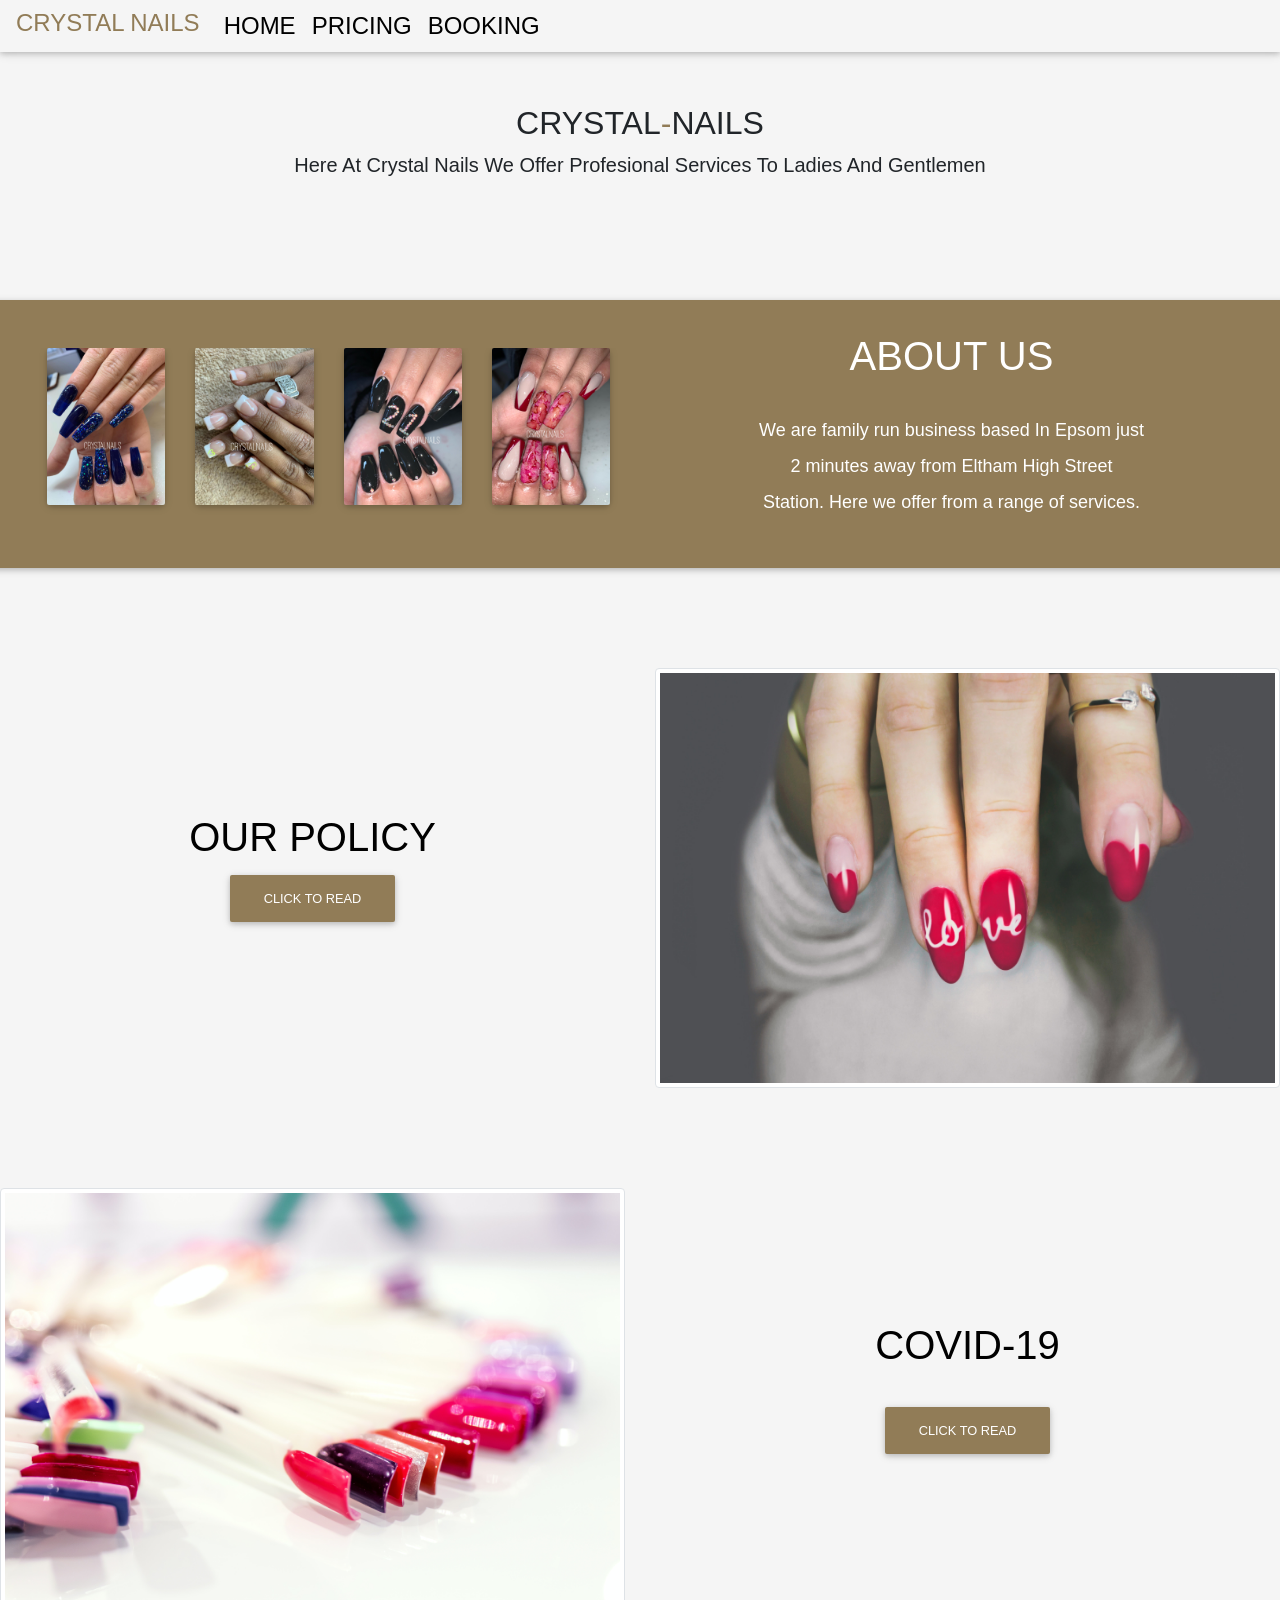
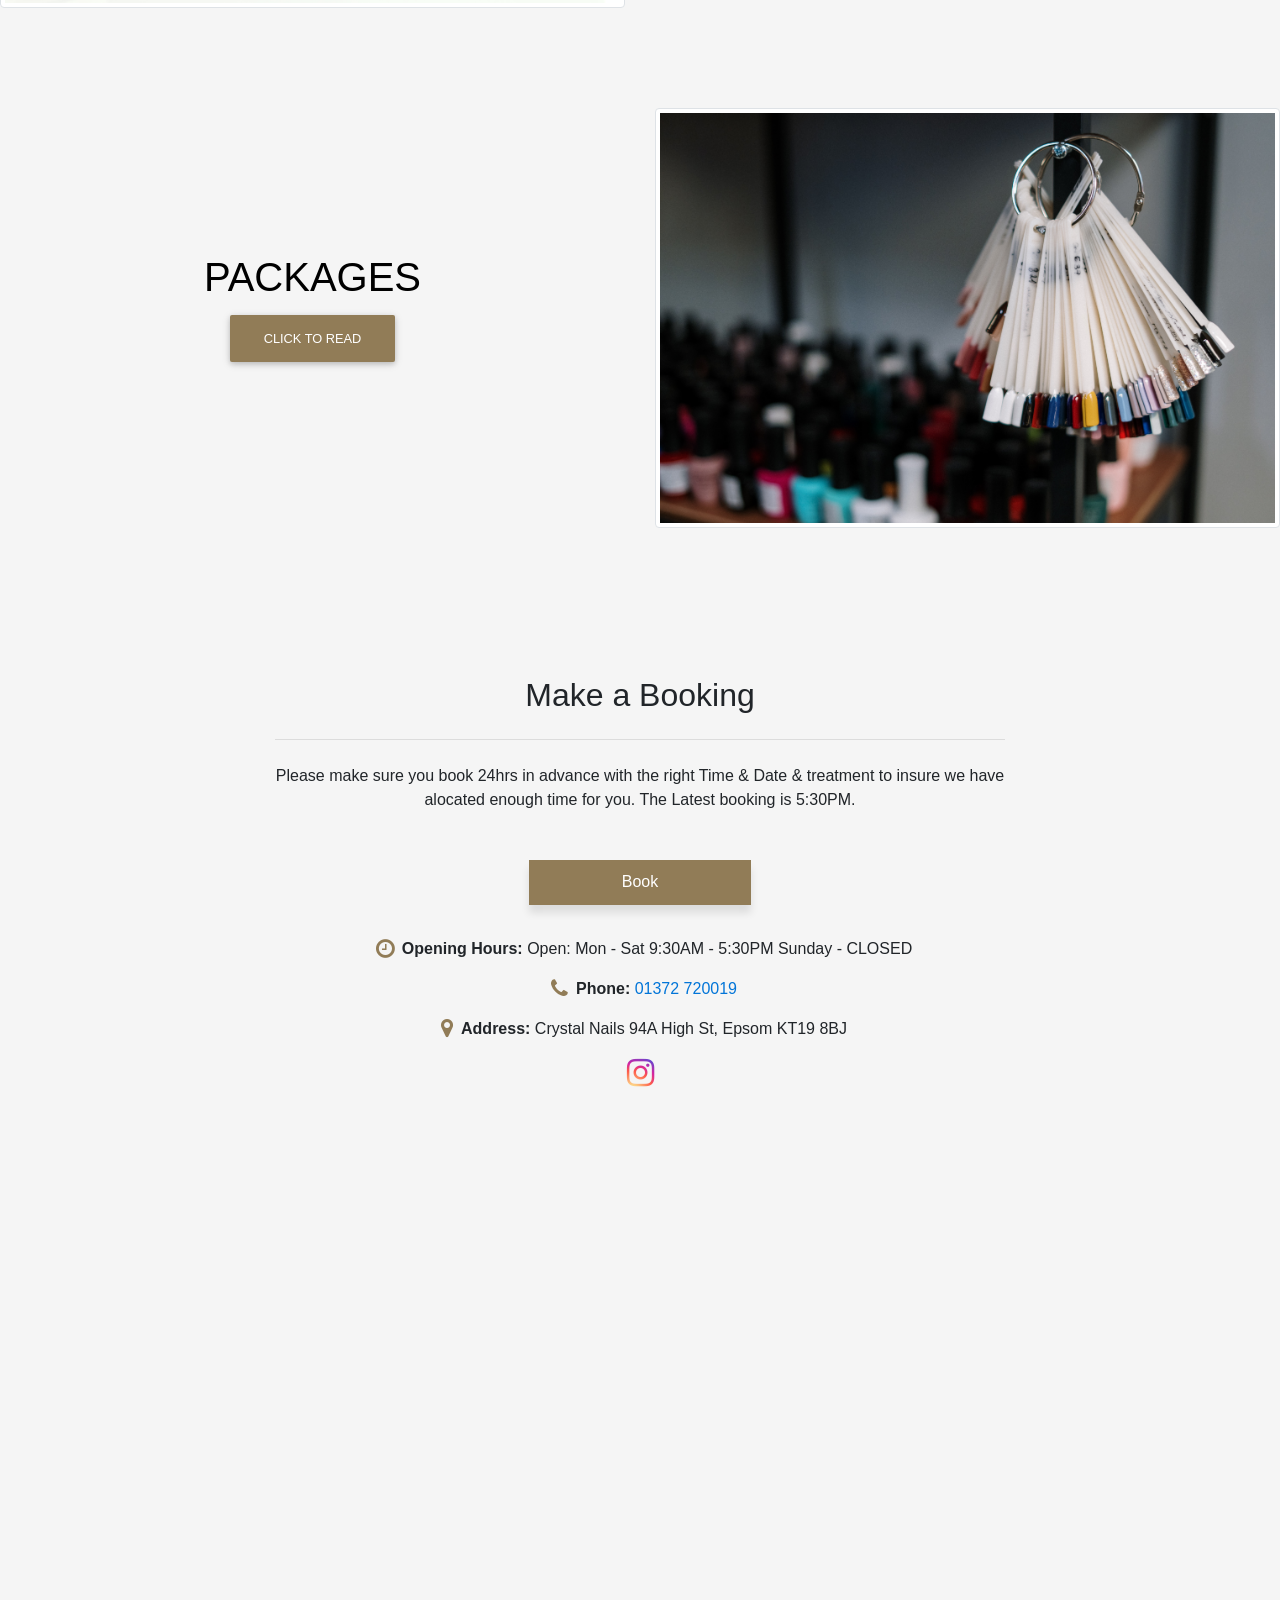
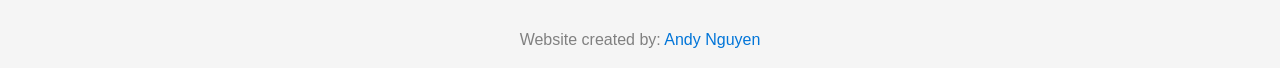
==== index.html @ 05b7e0ef "initial commit" ====
<!DOCTYPE html>
<html lang="en">
<head>
    <meta charset="UTF-8">
    <meta name="viewport" content="width=device-width, initial-scale=1.0">

    

    <title>Crystal-Nails</title>


    <link rel="icon" type="image/x-icon" href="images/cnfavicon.ico">
    <link href="/vendor/font-awesome/css/font-awesome.min.css" rel="stylesheet" type="text/css">
    <link rel="stylesheet" href="https://stackpath.bootstrapcdn.com/bootstrap/4.5.2/css/bootstrap.min.css">
    <link href="/vendor/md/mdb.css" rel="stylesheet">
    <link rel="stylesheet" href="/styles/main.css" >






    
</head>
<body>
    <!-- NAVBAR -->
    <nav id="mainNavbar" class="navbar navbar-light navbar-expand-md py-0 ">
        <a href="/index.html" class="navbar-brand">CRYSTAL NAILS</a>
        <button class="navbar-toggler" data-toggle="collapse" data-target="#navLinks" aria-label="Toggle navigation">
            <span class="navbar-toggler-icon"></span>
        </button>
        <div class="collapse navbar-collapse" id="navLinks">
            <ul class="navbar-nav">
                <li class="nav-item">
                    <a href="/index.html" class="nav-link">HOME</a>
                </li>
                <li class="nav-item">
                    <a href="/pricing.html" class="nav-link">PRICING</a>
                </li>
                <li class="nav-item">
                <a href="#booking" class="nav-link">BOOKING</a>
            </li>
            </ul>
        </div>
  </nav>

  <!-- WELCOME -->
<section class="container-fluid text-center px-0 py-1 mt-5">


    <div class=" ">
      <div id="headingGroup" class="container">
        <h2 class="display-6 text-black" >CRYSTAL<span>-</span>NAILS</h2>
        <p class="lead text-black ">Here At Crystal Nails We Offer Profesional Services To Ladies And Gentlemen</p>
      </div>
    </div>
  </section>


  <!-- ABOUT US -->
<section id="about" class="container-fluid px-0 ">
    <div id="jumbo-color" class="row align-items-center content jumbotron jumbotron-fluid ">
        <div class="col-md-6 order-2 order-md-1">
          <!--Carousel Wrapper-->
       <div id="multi-item-example" class="carousel slide carousel-multi-item carousel-multi-item-2" data-ride="carousel">
 
          <!--Slides-->
          <div class="carousel-inner" role="listbox">
 
          <!--First slide-->
          <div class="carousel-item active">
 
             <div class="col-md-3 mb-3">
             <div class="card">
                <img class="img-fluid" src="images/example-1.jpeg"
                   alt="Card image cap">
             </div>
             </div>
 
             <div class="col-md-3 mb-3">
             <div class="card">
                <img class="img-fluid" src="images/example-2.jpeg"
                   alt="Card image cap">
             </div>
             </div>
 
             <div class="col-md-3 mb-3">
             <div class="card">
                <img class="img-fluid" src="images/example-3.jpeg"
                   alt="Card image cap">
             </div>
             </div>
 
             <div class="col-md-3 mb-3">
             <div class="card">
                <img class="img-fluid" src="images/example-4.jpeg"
                   alt="Card image cap">
             </div>
             </div>
 
          </div>
          <!--/.First slide-->
 
          <!--Second slide-->
          <div class="carousel-item">
 
             <div class="col-md-3 mb-3">
             <div class="card">
                <img class="img-fluid" src="images/example-5.jpeg"
                   alt="Card image cap">
             </div>
             </div>
 
             <div class="col-md-3 mb-3">
             <div class="card">
                <img class="img-fluid" src="images/example-6.jpeg"
                   alt="Card image cap">
             </div>
             </div>
 
             <div class="col-md-3 mb-3">
             <div class="card">
                <img class="img-fluid" src="images/example-7.jpeg"
                   alt="Card image cap">
             </div>
             </div>
 
             <div class="col-md-3 mb-3">
             <div class="card">
                <img class="img-fluid" src="images/example-8.jpeg"
                   alt="Card image cap">
             </div>
             </div>
 
          </div>
          <!--/.Second slide-->
          </div>
          <!--/.Slides-->
 
          </div>
          <!--/.Carousel Wrapper-->
 
       </div>
        <div class="col-md-6 text-center order-1 order-md-2">
            <div class="row justify-content-center">
                <div class="col-10 col-lg-8 blurb mb-5 mb-md-0">
                    <h2 class="text-white">ABOUT US</h2>
                    <img src="" alt="" class="d-none d-lg-inline">
                    <p class="lead text-white"> We are family run business based In Epsom just 2 minutes away from Eltham High Street Station. Here we 
                      offer from a range of services.
                      </p>
                </div>
            </div>
        </div>
    </div>

    <!-- POLICY -->

 <div class="row align-items-center content ">
      
      
    <div class="col-md-6 text-center">
      
            <div class="row justify-content-center">
            
                <div class="col-10 col-lg-8 blurb mb-5 mb-md-0">
                        <h2>OUR POLICY</h2>
                        
                        <p>
                        <a id="btn" class="btn " data-toggle="collapse" href="#policy" role="button" aria-expanded="false" aria-controls="collapseExample">
                            Click To Read
                        </a>
                        </p>
                        <div class="collapse" id="policy">
                            <div class="card card-body">
                                <p> <u> <strong>REFUNDS</strong></u> </p>
                                <p class="">All purchases and services are final you will <strong>NOT</strong> be refunded, if you are not content, speak with your technician and we will try our best to solve the issue.</p>
                            
                                <p> <u><strong>ISSUE</strong></u> </p>
                                <p>If you are unsatisfied with your nails we will correct it for you, provided that you inform us immediately.</p>
                            
                            
                                <p><u><strong>RIGHTS</strong></u></p>
                                <P>We have the right to refuse serivce, and will not tolerate any disrespect towards any member of staff. If you have any sort of nail condition we have the rights to refuse treatment.</P>
                            
                                <p><u><strong>PRICING</strong></u></p>
                                <p> We reserve the right to alter prices without prior notice.</p>
                                
                                <p><u><strong>Health Conditions</strong></u></p>
                                <p> If you have any issues which could affect your treatment please let us know upon arrival.
                                </p>                      
                            </div>
                        
                        </div>               
                    </div>
                </div>
            </div>
        <div class="col-md-6">
            <img id="pink-nails" src="images/nail-2.jpg" alt="" class="img-fluid img-thumbnail">
            
        </div>
    </div>


 <!-- COVID-19 -->
 <div class="row align-items-center content ">
    <div class="col-md-6 order-2 order-md-1">
      
 
        <img id="pink-nails" src="images/nail-3.jpg" alt="" class="img-fluid img-thumbnail float-left">
    </div>
    <div class="col-md-6 text-center order-1 order-md-2">
        <div class="row justify-content-center">
            <div class="col-10 col-lg-8 blurb mb-5 mb-md-0">
                <h2>COVID-19</h2>
                <img src="" alt="" class="d-none d-lg-inline">
                <p>
                  <a id="btn" class="btn btn-primary" data-toggle="collapse" href="#covid" role="button" aria-expanded="false" aria-controls="collapseExample">
                    Click To Read
                  </a>
                </p>
                <div class="collapse" id="covid">
                  <div class="card card-body">
                    
                    <p> Please arrive 10-15 minutes prior to your time slot and wait outside until called in and if you 
                      need to cancel your appointment please inform us at least 24 hours before If you are running late you must contact us asap. 
                      
                      <br> </br>
                      If not your appointment will be automatically cancelled. All clients will be required to wash their 
                      hands prior and after the service as well as wear a face mask throughout. 
                    Strictly no extra guests as their will be waiting area (Customer use only).
 
                    <p><strong>Discount for student 16 & Under.</strong></p>
                    </p>
                  </div>
                </div>
            </div>
        </div>
    </div>
 </div>
 
 
 


        <!-- PACKAGES -->
<div class="row align-items-center content ">
    <div class="col-md-6 text-center">
        <div class="row justify-content-center">
            <div class="col-10 col-lg-8 blurb mb-5 mb-md-0">
                <h2>PACKAGES</h2>
                <!-- <img src="images/pink-nails.jpg" alt="" class="d-none d-lg-inline img-thumbnail d-flex justify-content-end"> -->
                <p>
                  <a id="btn" class="btn btn-primary" data-toggle="collapse" href="#package" role="button" aria-expanded="false" aria-controls="collapseExample">
                    Click To Read
                  </a>
                </p>
                <div class="collapse" id="package">
                  <div class="card card-body">
                    <p> These packs, depending on type of treatment you're receiving, must be purchased before any treatment from <strong> our salon only.</strong>  <br> </br>
                      They are reusable and should be brought along everytime you have an appointment. In the instance that you do not have one, a new pack must be purchased. </p>
                      <br> </br>
                    <p><strong>Fullset :</strong> £3 - include Mask, nail file, Buffer, Sand drill. </p>
                    <p><strong> Hand Service:</strong> £2 includes Mask, Nail File & Buffer.</p>
                    <p><strong>Pedicure :</strong> £5 Includes Mask, Nail File, Buffer, Foot scrub & toe separators.</p>
                    <p><strong>Other Feet Service :</strong> £3 Includes Mask, Nail File, Buffer & toe separators.</p>
                        
                  </div>
                </div>
            </div>
        </div>
    </div>
    <div class="col-md-6">
        <img id="pink-nails" src="images/white-and-red-plastic-clothes-hanger-3997356.jpg" alt="" class="img-fluid img-thumbnail">
    </div>
  </div>
 

  
<section id="booking">
    <div class="container">
       <div class="row">
          <div class="col-lg-8 mx-auto text-center mt-5">
          <h2 class="section-heading">Make a Booking</h2>
          <hr class="my-4"> 
          <p class="mb-5">Please make sure you book 24hrs in advance with the right Time & Date & treatment to insure we have alocated enough time for you. The Latest booking is 5:30PM.
          </p>
          </div>
       </div>
    

       <div class="text-center">
        <script id="setmore_script" type="text/javascript" src="https://my.setmore.com/webapp/js/src/others/setmore_iframe.js"></script>
        <a id="Setmore_button_iframe" style="float:none" href="https://my.setmore.com/bookingpage/99a70292-6c2d-420d-bc4f-b94d7f365838"><input id="btn-sub" type="submit" value="Book" />
        </a>

        </div>
    </div>
</section>



<footer id="footer">
	<div class="container">
		<div class="row">

			<div class="col-12 text-center contactList">

				<p class="footerClock"><span><i class="fa fa-clock-o fa-lg sr-contact" aria-hidden="true"></i></span><strong>Opening Hours:</strong> Open: Mon - Sat 9:30AM - 5:30PM
					Sunday - CLOSED</p>

				<p class="footerPhone"><span><i class="fa fa-phone fa-lg sr-contact" aria-hidden="true"></i></span><strong>Phone:</strong> <a href="tel:01372 720019">01372 720019</a></p>

				<p class="footerAddress"><i class="fa fa-map-marker fa-lg sr-contact" aria-hidden="true"></i><strong>Address:</strong> Crystal Nails 94A High St, Epsom KT19 8BJ</p>

				<a href="https://www.instagram.com/Ccrystalnails/" target="_blank"><i class="fa fa-instagram fa-2x" aria-hidden="true"></i></a>
			</div>
		</div>
	</div>
</footer>


<div><p><iframe src="https://www.google.com/maps/embed?pb=!1m18!1m12!1m3!1d2492.7958098583717!2d-0.27111728402996843!3d51.33327543124007!2m3!1f0!2f0!3f0!3m2!1i1024!2i768!4f13.1!3m3!1m2!1s0x4875e2108c770b05%3A0x429892e690870472!2sCrystal%20Nails!5e0!3m2!1sen!2suk!4v1592830852246!5m2!1sen!2suk" width="100%" height="450" frameborder="0" style="border:0;" allowfullscreen="" aria-hidden="false" tabindex="0"></iframe></p> </div> 



<div class="container copyright">
    <div class="row">
       <div class="col-12">
          <p class="text-center"><span class="copyright__span">Website created by:</span> <a href="mailto:andyyn8@gmail.com">Andy Nguyen</a></p>
       </div>
    </div>
 </div>

    






    <script src="/vendor/jquery/jquery.min.js"></script>
    <!-- <script src="/vendor/bootstrap/js/bootstrap.bundle.min.js"></script> -->
    <script src="https://stackpath.bootstrapcdn.com/bootstrap/4.5.2/js/bootstrap.bundle.min.js"></script>
    <script src="/vendor/jquery-easing/jquery.easing.min.js"></script>
    <script src="/vendor/scrollreveal/scrollreveal.min.js"></script>
</body>
</html>
---- styles/main.css ----
body {
    background: whitesmoke;
    font-family: "Nunito", sans-serif; }
  
  .blurb h2 {
    color: Black;
    font-weight: 100;
    font-size: 2.5rem; }
  
  .blurb p {
    color: whitesmoke;
    font-weight: 100;
    font-size: 1.125rem;
    line-height: 2; }
  
  .content {
    margin-top: 100px;
    margin-bottom: 100px; }
  
  html {
    scroll-behavior: smooth; }
  
  #btn {
    background-color: #917C57; }
  
  .card {
    text-align: justify;
    text-justify: auto;
    background-color: #917C57; }
  
  #mainNavbar {
    font-size: 1.5rem;
    font-weight: 100; }
  
  #mainNavbar .nav-link {
    color: black; }
  
  #mainNavbar .nav-link:hover {
    color: #917C57; }
  
  #mainNavbar .navbar-brand {
    color: #917C57;
    font-size: 1.5rem; }
  
  .navbar.scrolled {
    background: #dec0de;
    transition: background 500ms; }
  
  #jumbo-color {
    background-color: #917C57; }
  
  @media only screen and (max-width: 768px) {
    img#pink-nails {
      display: none; } }
  
  @media (min-width: 768px) {
    .carousel-multi-item-2 .col-md-3 {
      float: left;
      width: 25%;
      max-width: 100%; } }
  
  .carousel-multi-item-2 .card img {
    border-radius: 2px; }
  
  .jumbotron {
    background: none; }
  
  #headingGroup span {
    color: #917C57; }
  
  #headingGroup h1 {
    font-weight: 100;
    font-size: 2rem; }
  
  @media (max-width: 1200px) {
    #headingGroup h1 {
      font-weight: 100;
      font-size: 3rem; }
    .blurb h2 {
      font-size: 2rem; } }
  
  .btn-unique {
    background-color: #917C57 !important; }
  
  .btn-unique:hover {
    background-color: #FFB730 !important; }
  
  .btn-unique:active, .btn-unique:focus {
    background-color: #00E676 !important; }
  
  input:focus, textarea:focus {
    border-bottom: 1px solid #FFB730 !important;
    box-shadow: 0 1px 0 0 #FFB730 !important; }
  
  input:active, textarea:active {
    color: #917C57 !important; }
  
  input:focus:invalid, textarea:focus:invalid {
    border-bottom: 2px solid var(--danger) !important; }
  
  input[type=text] {
    color: inherit !important; }
  
  label.active {
    color: #917C57 !important; }
  
  section#contact {
    padding-bottom: 3rem; }
  
  footer {
    padding-bottom: 4rem;
    padding-top: 2rem;
    color: inherit; }
  
  i {
    padding: 0 .5rem;
    color: #917C57; }
  
  .fa-facebook-official {
    margin-top: 10px; }
  
  a .fa-facebook-official {
    color: #3B5998; }
  
  a .fa-instagram {
    background-image: radial-gradient(circle at 30% 107%, #fdf497 0%, #fdf497 5%, #fd5949 45%, #d6249f 60%, #285AEB 90%);
    background-clip: text;
    -webkit-background-clip: text;
    color: transparent; }
  
  #form-message {
    color: inherit;
    font-size: inherit; }
  
  #message-field {
    margin-top: 1rem;
    color: inherit;
    font-size: inherit;
    width: 100%;
    border: transparent;
    border-bottom: 2px solid #917C57;
    -webkit-box-shadow: none;
    -moz-box-shadow: none;
    box-shadow: none;
    outline: none; }
  
  #email-field {
    margin-top: 1rem;
    border: transparent;
    border-bottom: 2px solid #917C57; }
  
  #phone-field {
    margin-top: 1rem;
    border: transparent;
    border-bottom: 2px solid #917C57; }
  
  #name-field {
    margin-top: 1rem;
    border: transparent;
    border-bottom: 2px solid #917C57; }
  
  #btn-sub {
    color: white;
    width: 20%;
    height: 5vh;
    font-weight: 300;
    border: none;
    box-shadow: 0 0.5rem 0.5rem rgba(0, 0, 0, 0.1);
    font-family: 'Open Sans', 'Helvetica Neue', Arial, sans-serif;
    background-color: #917C57 !important; }
  
  #btn-sub:hover {
    background-color: #FFB730 !important; }
  
  #btn-sub:active, #btn-sub:focus {
    background-color: #00E676 !important; }
  
  #insta {
    position: absolute;
    right: 50%; }
  
  .copyright__span {
    color: grey; }
  
  /*# sourceMappingURL=style.css.map */
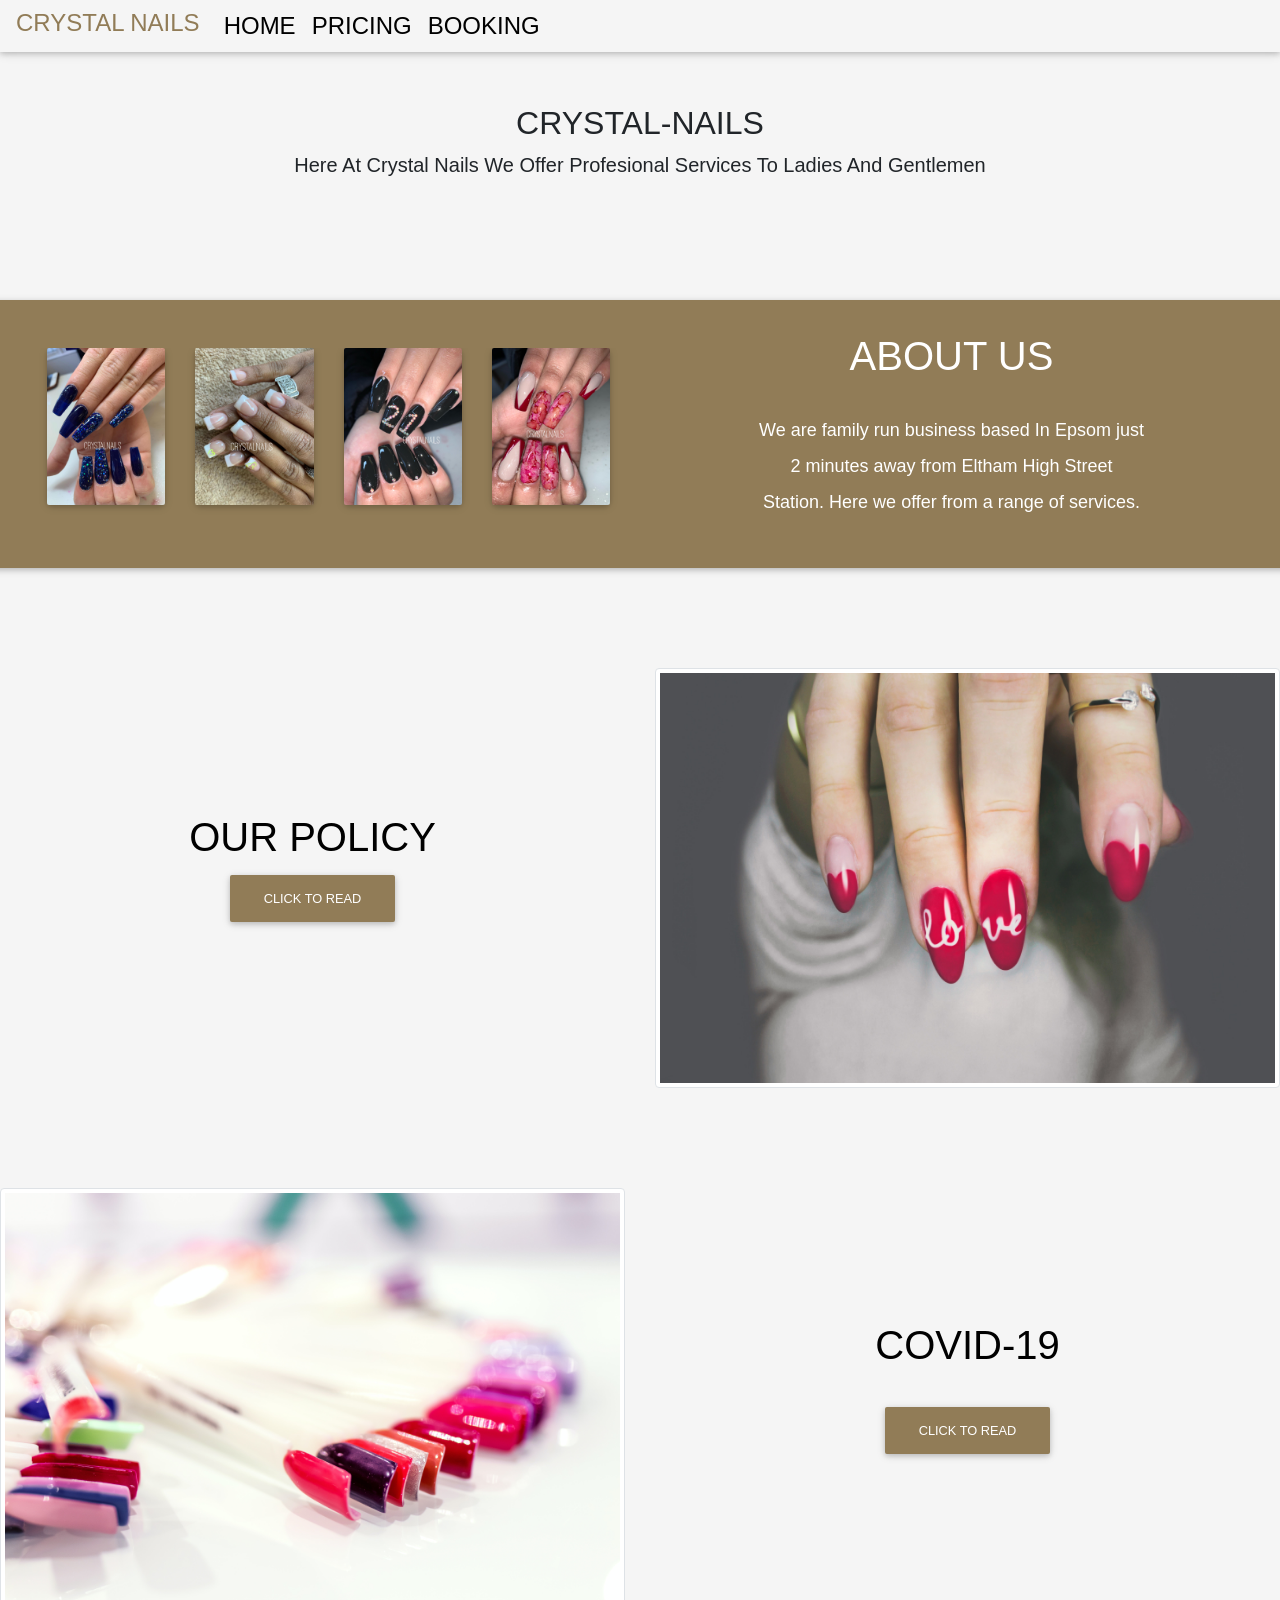
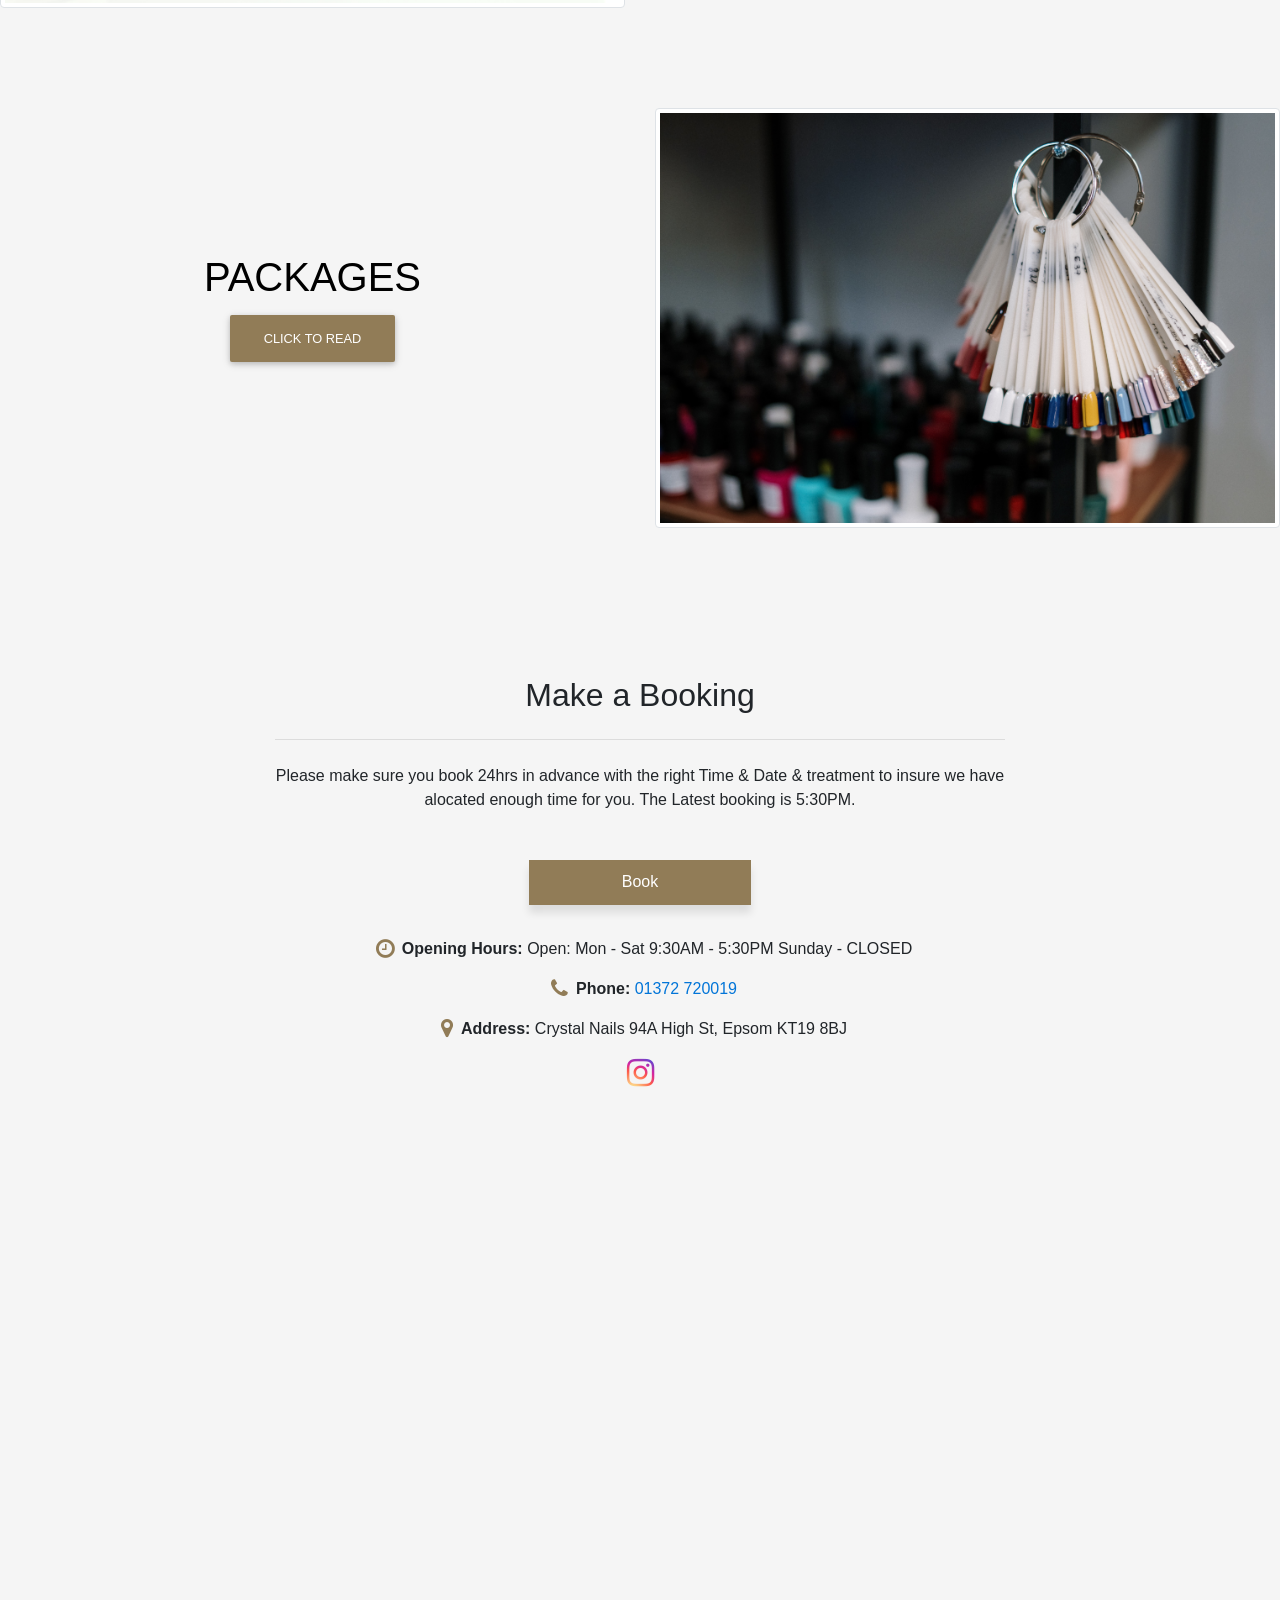
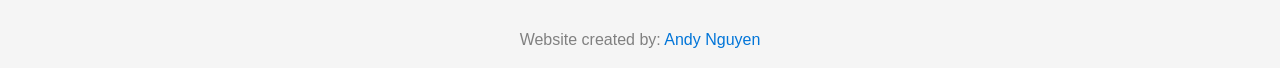
==== commit 2aae4725: "dev update" ====
--- a/index.html
+++ b/index.html
@@ -6,7 +6,7 @@
 
     
 
-    <title>Crystal-Nails</title>
+    <title>Crystal Nails</title>
 
 
     <link rel="icon" type="image/x-icon" href="images/cnfavicon.ico">
@@ -50,7 +50,7 @@
 
     <div class=" ">
       <div id="headingGroup" class="container">
-        <h2 class="display-6 text-black" >CRYSTAL<span>-</span>NAILS</h2>
+        <h2 class="display-6 text-black" >CRYSTAL-NAILS</h2>
         <p class="lead text-black ">Here At Crystal Nails We Offer Profesional Services To Ladies And Gentlemen</p>
       </div>
     </div>
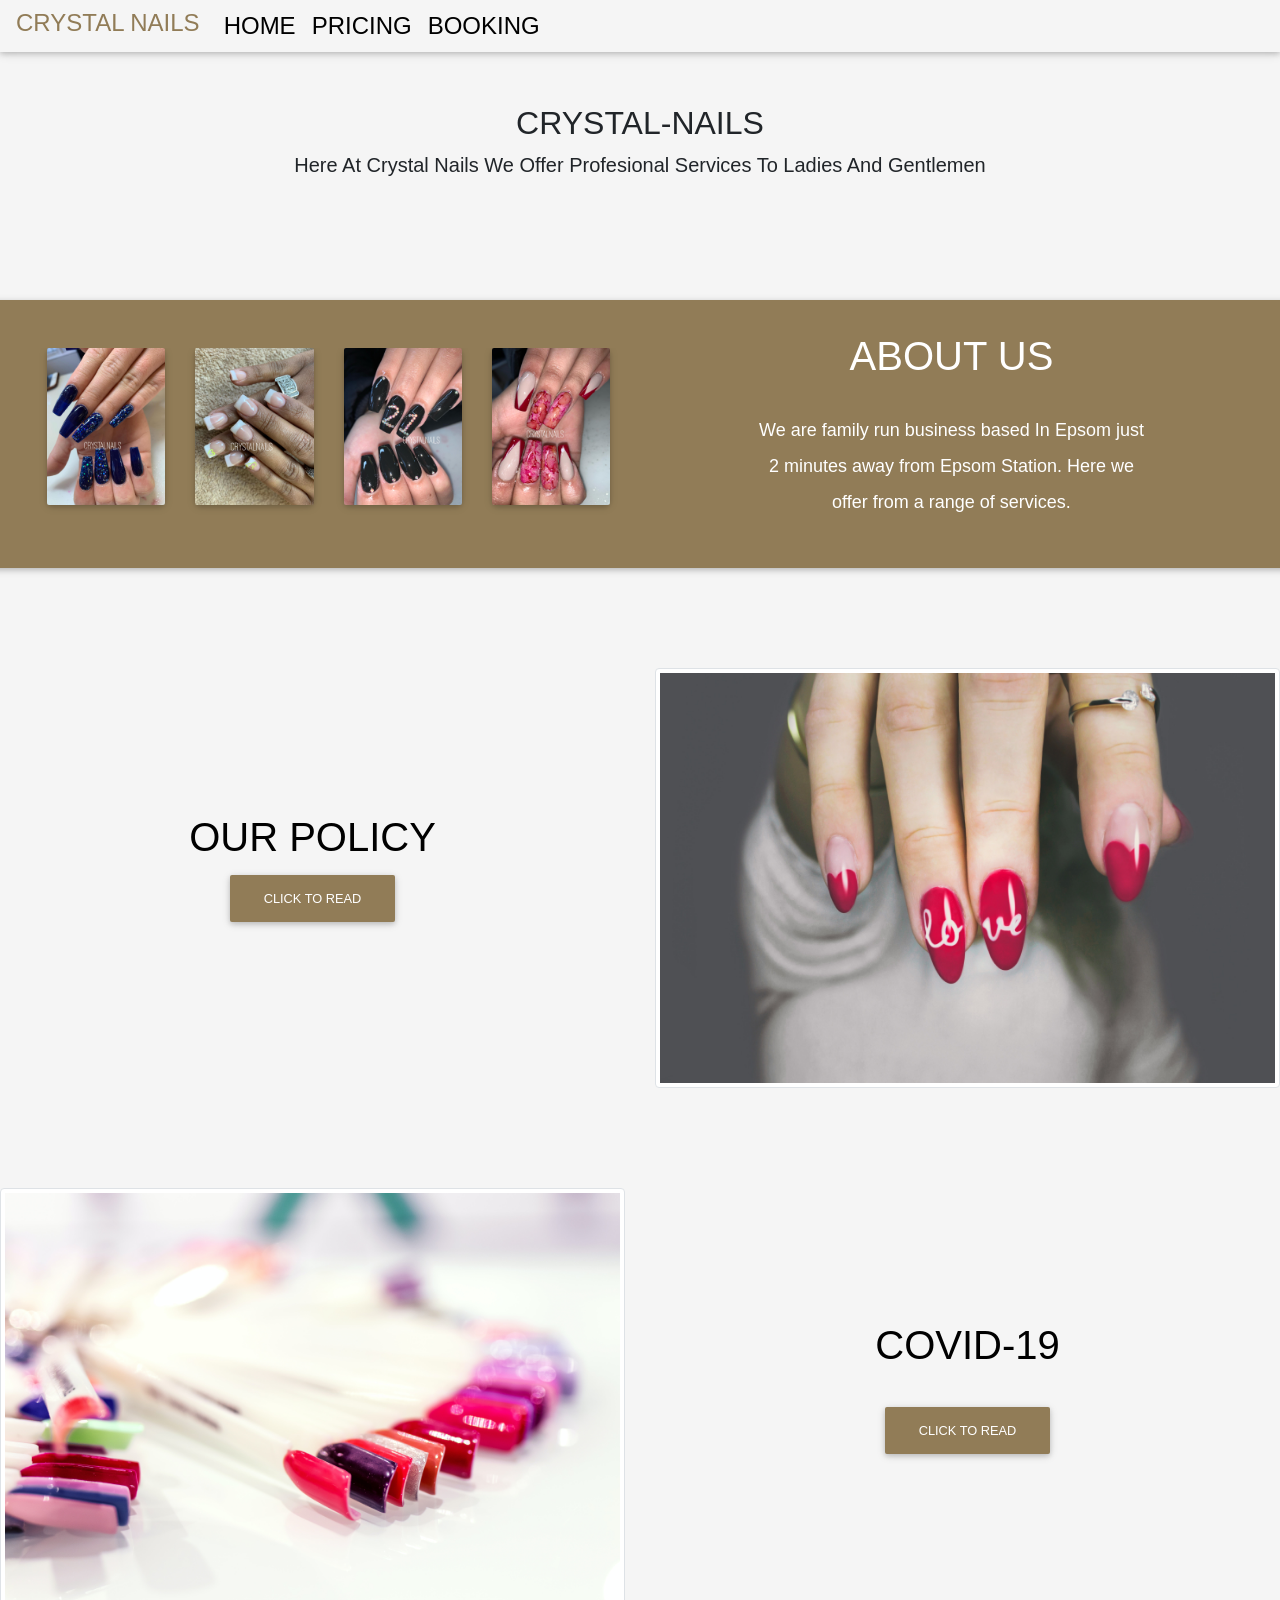
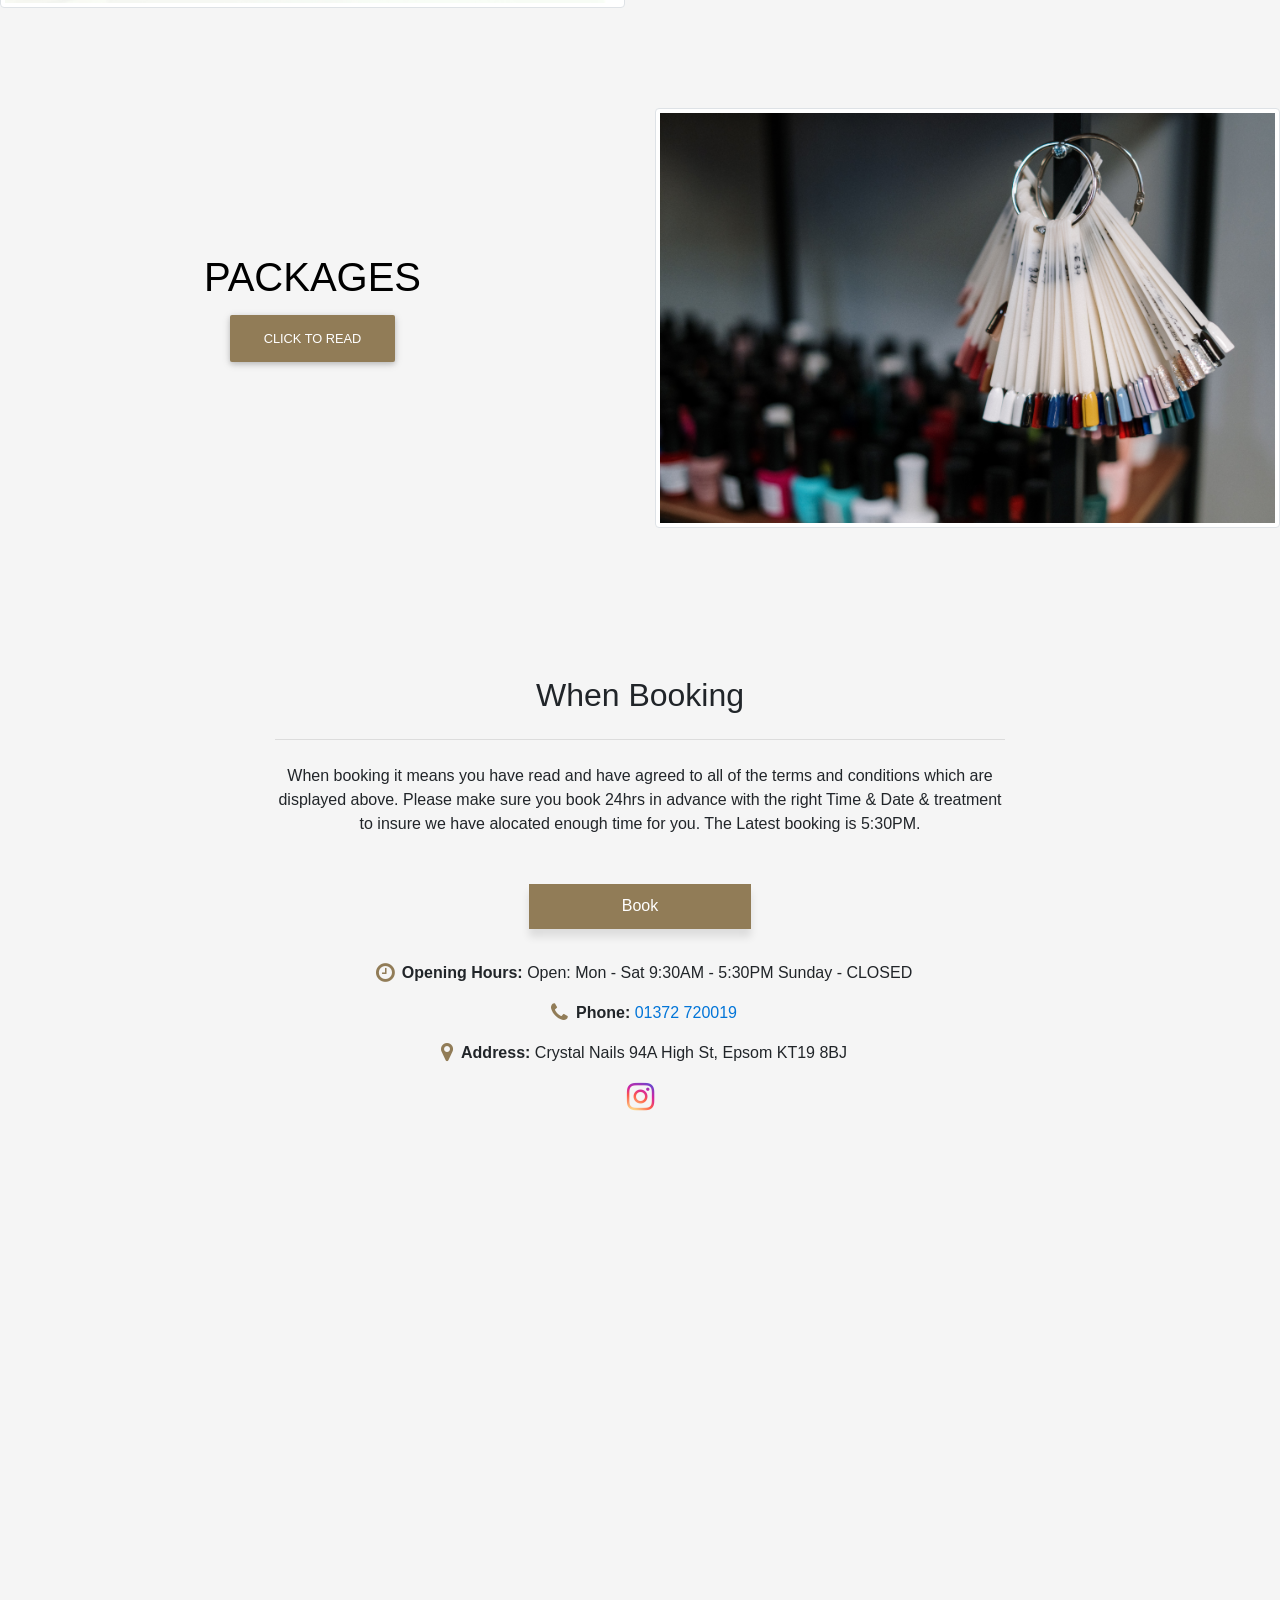
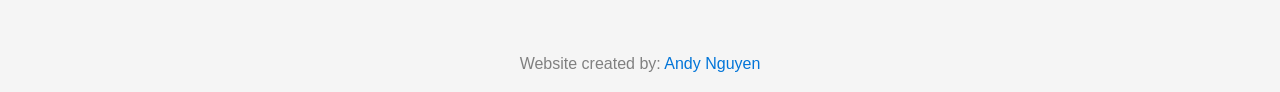
==== commit 4298d388: "booking-update" ====
--- a/index.html
+++ b/index.html
@@ -48,7 +48,7 @@
 <section class="container-fluid text-center px-0 py-1 mt-5">
 
 
-    <div class=" ">
+    <div>
       <div id="headingGroup" class="container">
         <h2 class="display-6 text-black" >CRYSTAL-NAILS</h2>
         <p class="lead text-black ">Here At Crystal Nails We Offer Profesional Services To Ladies And Gentlemen</p>
@@ -146,7 +146,7 @@
                 <div class="col-10 col-lg-8 blurb mb-5 mb-md-0">
                     <h2 class="text-white">ABOUT US</h2>
                     <img src="" alt="" class="d-none d-lg-inline">
-                    <p class="lead text-white"> We are family run business based In Epsom just 2 minutes away from Eltham High Street Station. Here we 
+                    <p class="lead text-white"> We are family run business based In Epsom just 2 minutes away from Epsom Station. Here we 
                       offer from a range of services.
                       </p>
                 </div>
@@ -281,9 +281,9 @@
     <div class="container">
        <div class="row">
           <div class="col-lg-8 mx-auto text-center mt-5">
-          <h2 class="section-heading">Make a Booking</h2>
+          <h2 class="section-heading">When Booking</h2>
           <hr class="my-4"> 
-          <p class="mb-5">Please make sure you book 24hrs in advance with the right Time & Date & treatment to insure we have alocated enough time for you. The Latest booking is 5:30PM.
+          <p class="mb-5">When booking it means you have read and have agreed to all of the terms and conditions which are displayed above. Please make sure you book 24hrs in advance with the right Time & Date & treatment to insure we have alocated enough time for you. The Latest booking is 5:30PM.
           </p>
           </div>
        </div>
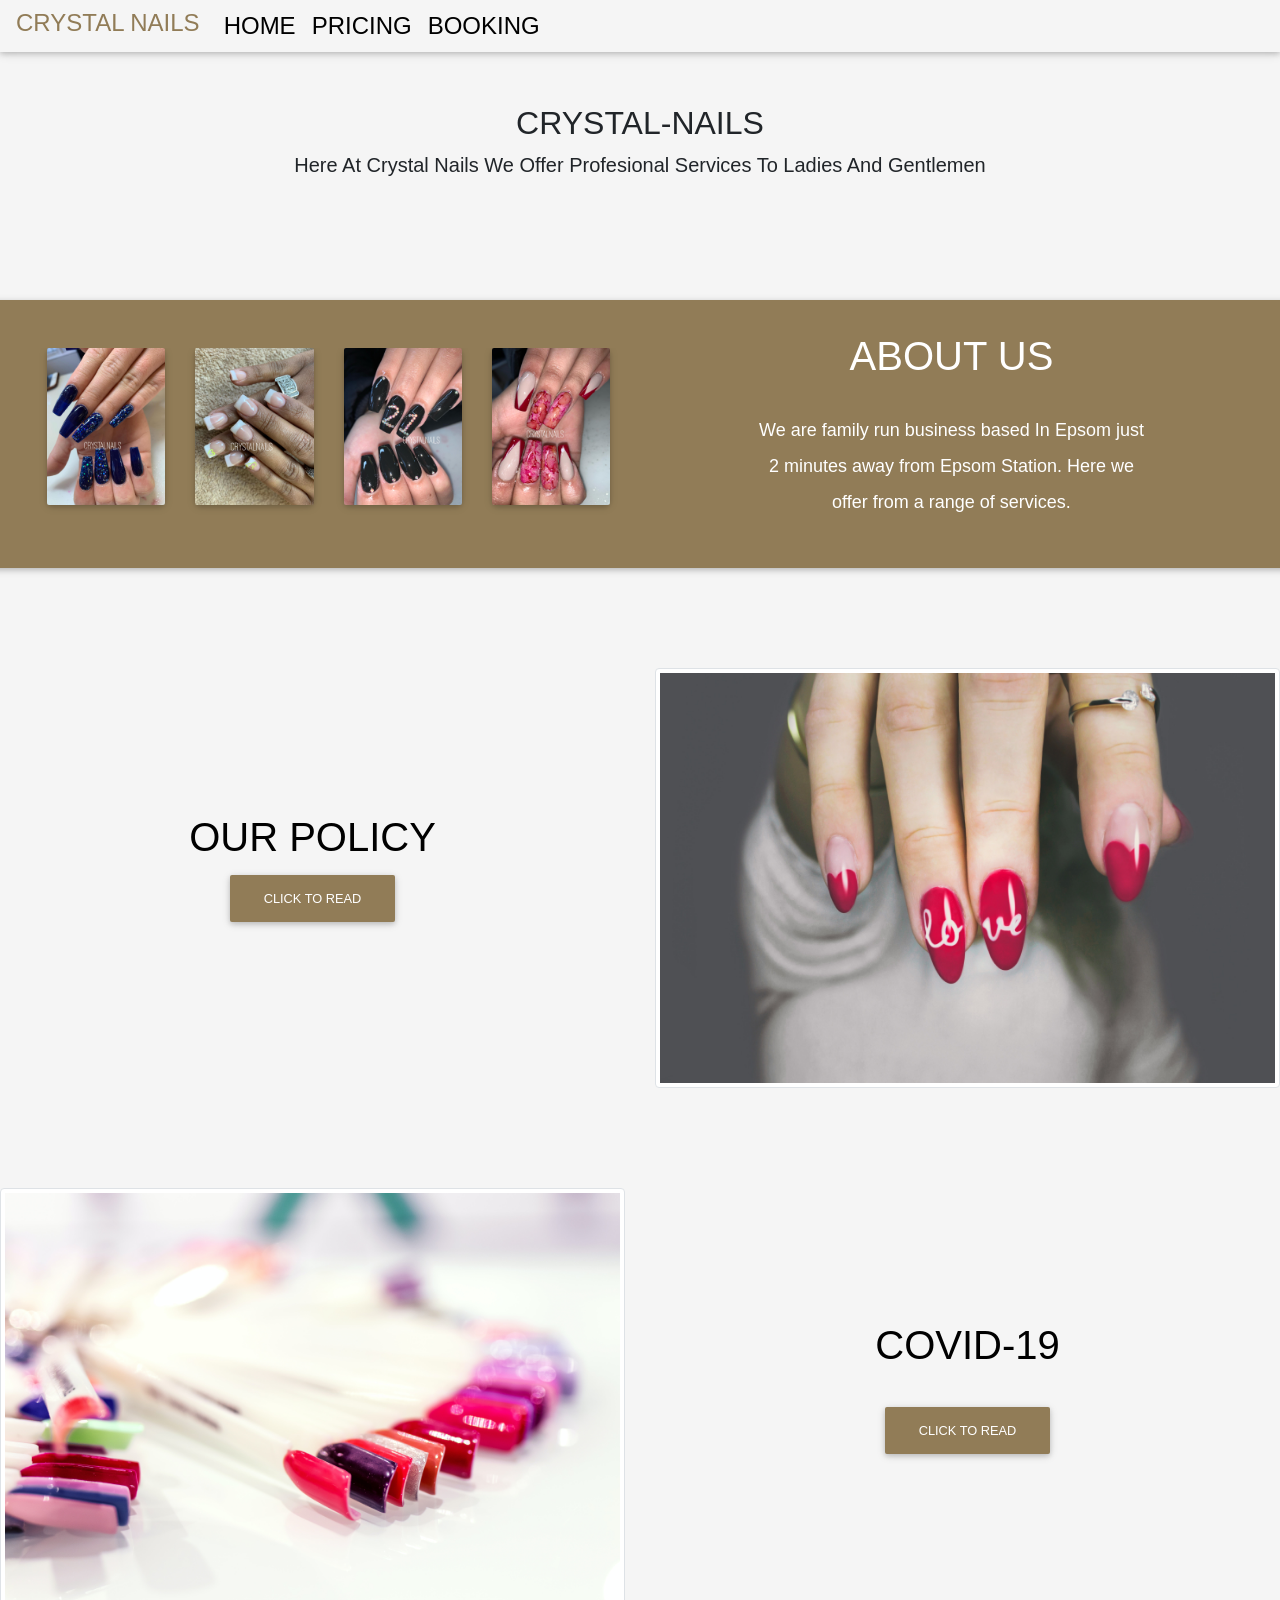
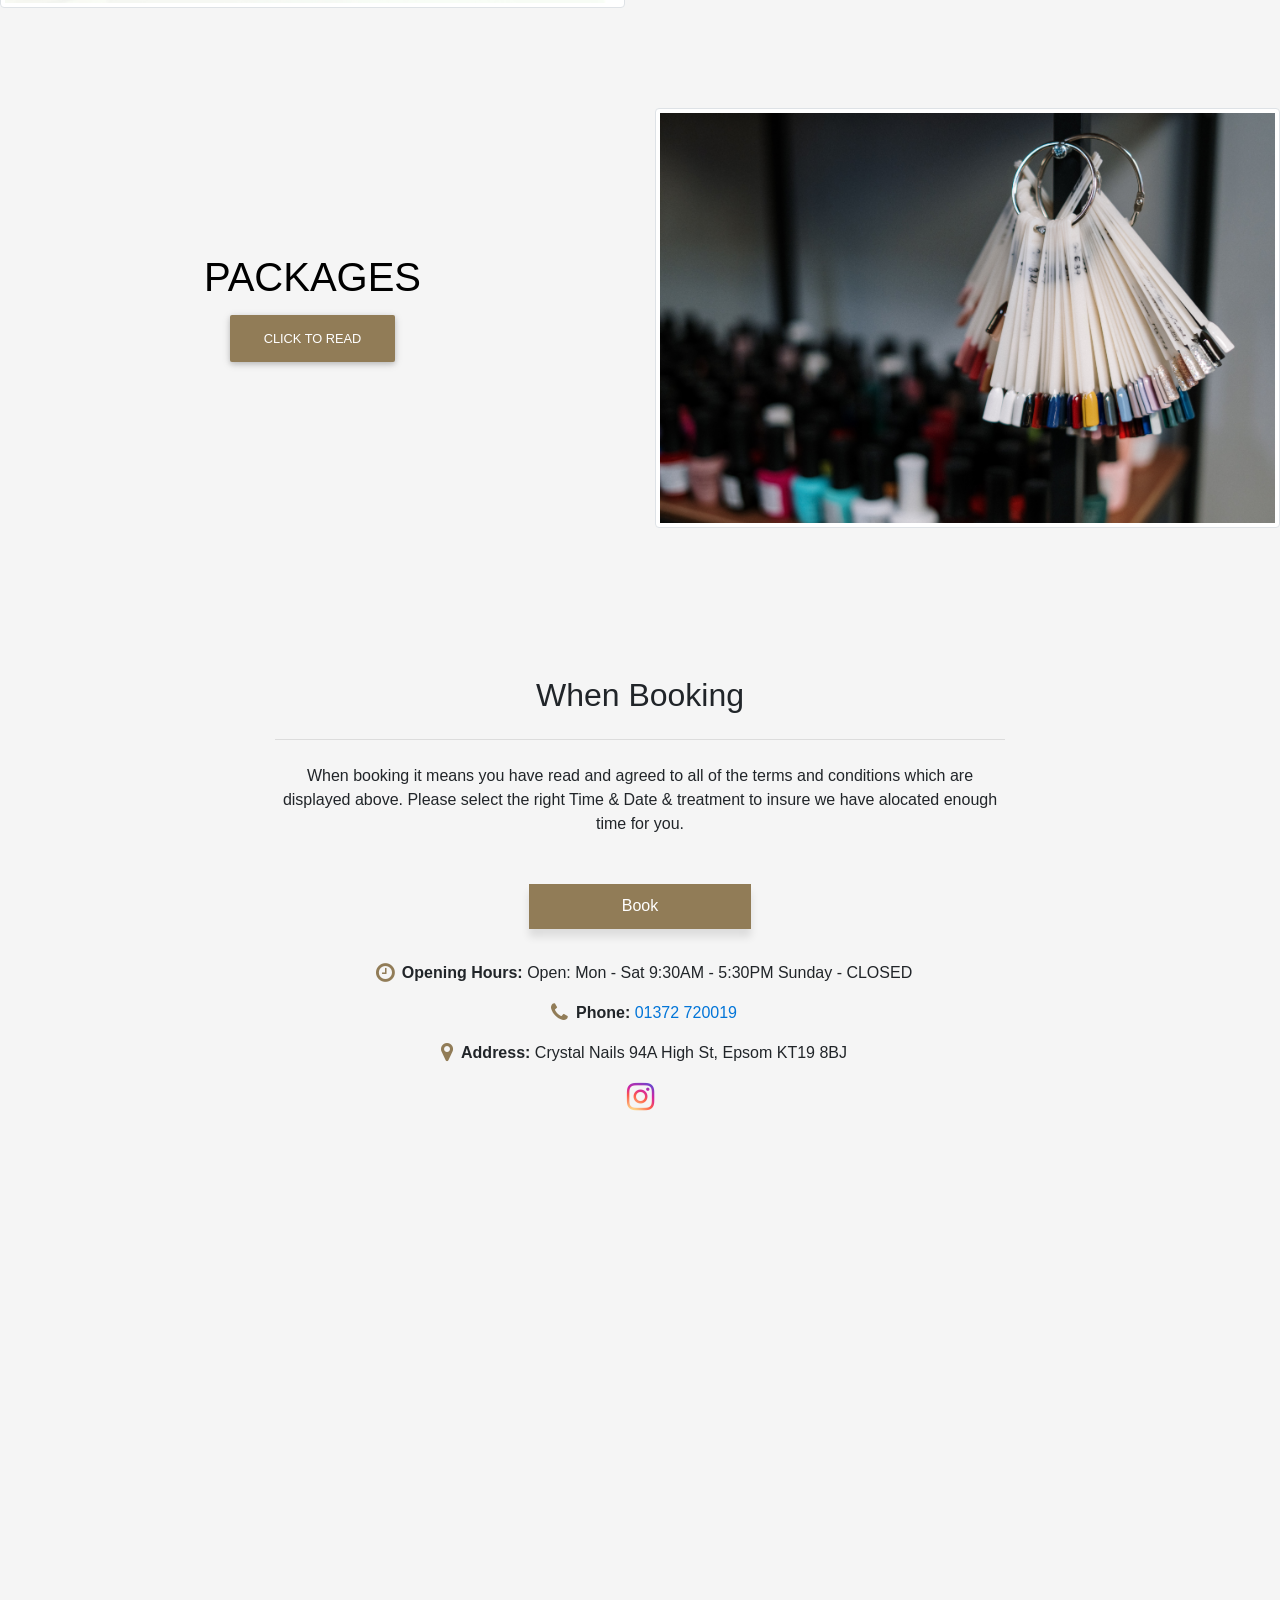
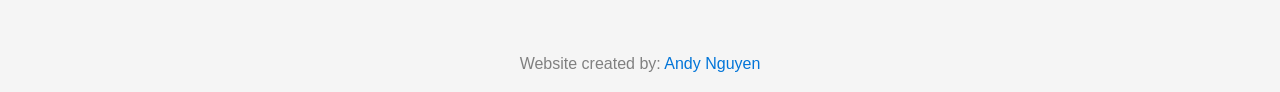
==== commit 2d571f08: "update price" ====
--- a/index.html
+++ b/index.html
@@ -277,13 +277,13 @@
  
 
   
-<section id="booking">
+  <section id="booking">
     <div class="container">
        <div class="row">
           <div class="col-lg-8 mx-auto text-center mt-5">
           <h2 class="section-heading">When Booking</h2>
           <hr class="my-4"> 
-          <p class="mb-5">When booking it means you have read and have agreed to all of the terms and conditions which are displayed above. Please make sure you book 24hrs in advance with the right Time & Date & treatment to insure we have alocated enough time for you. The Latest booking is 5:30PM.
+          <p class="mb-5">When booking it means you have read and agreed to all of the terms and conditions which are displayed above. Please select the right Time & Date & treatment to insure we have alocated enough time for you.
           </p>
           </div>
        </div>
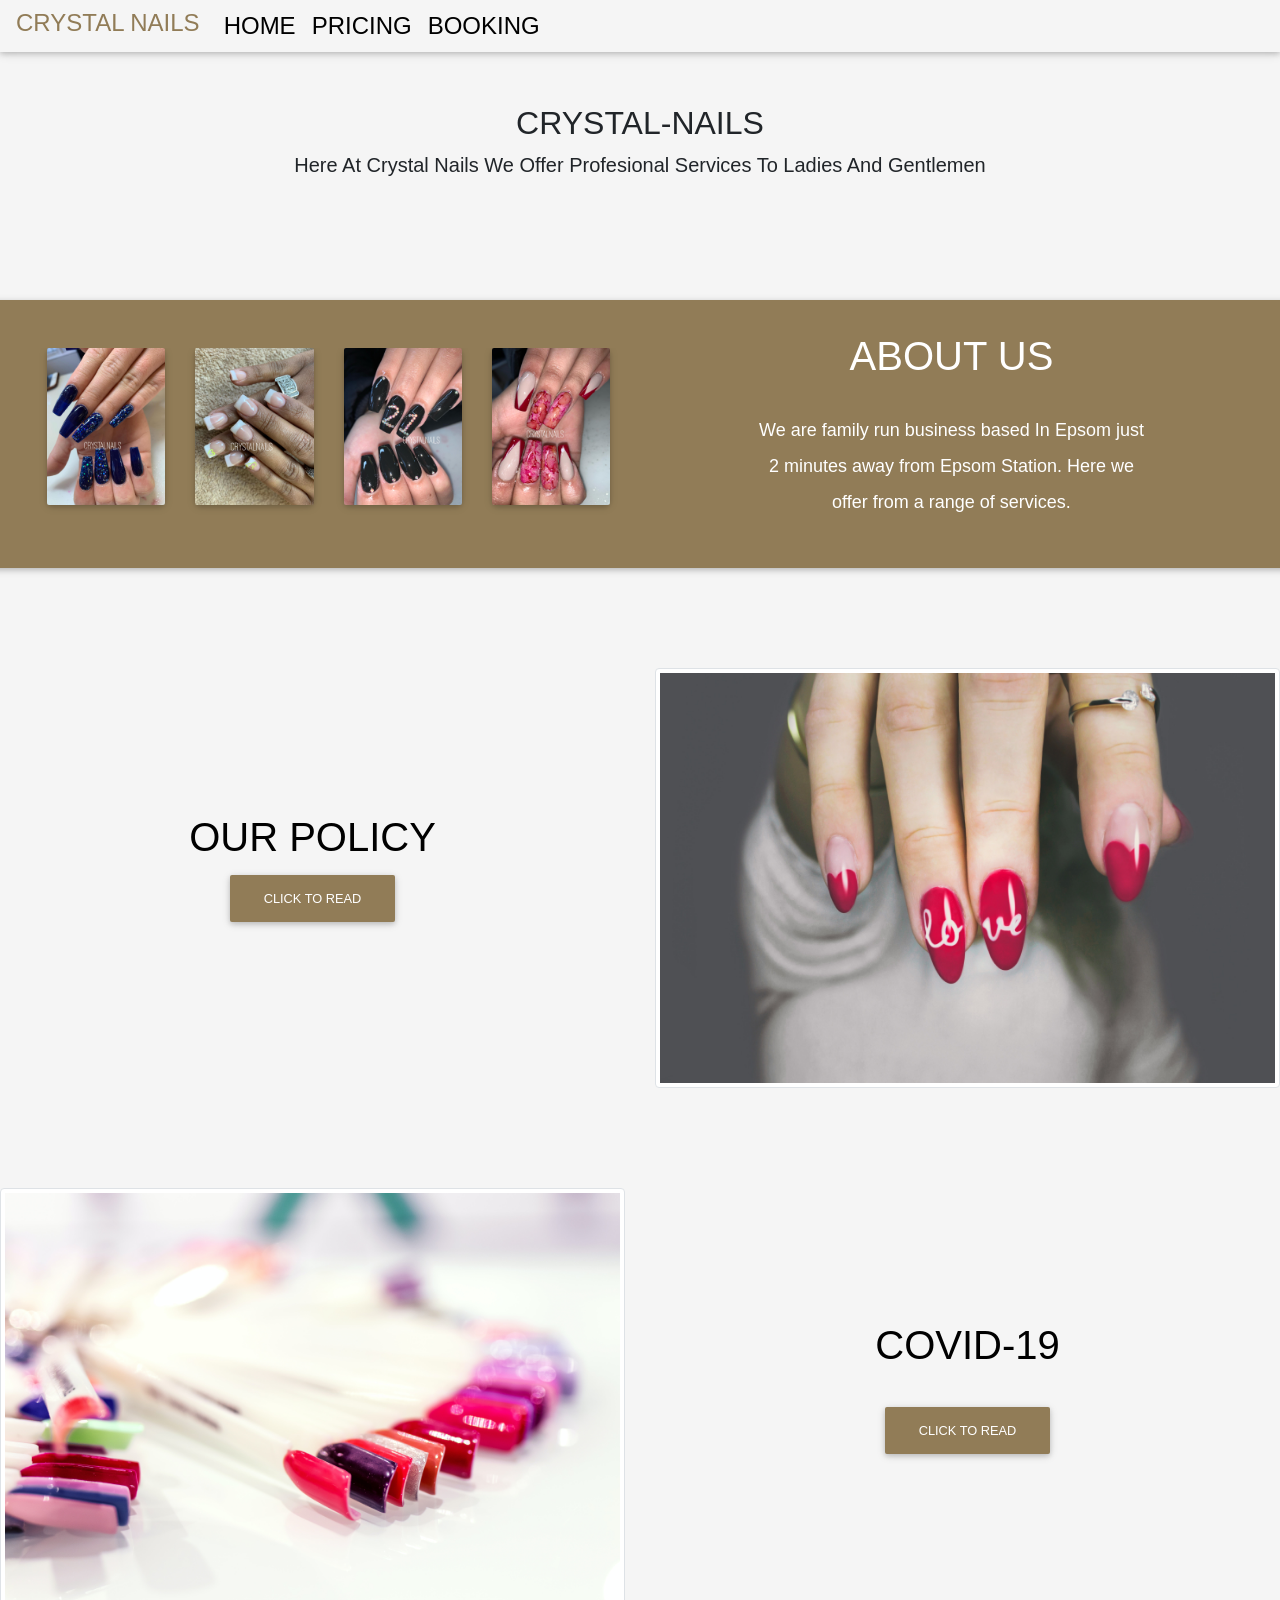
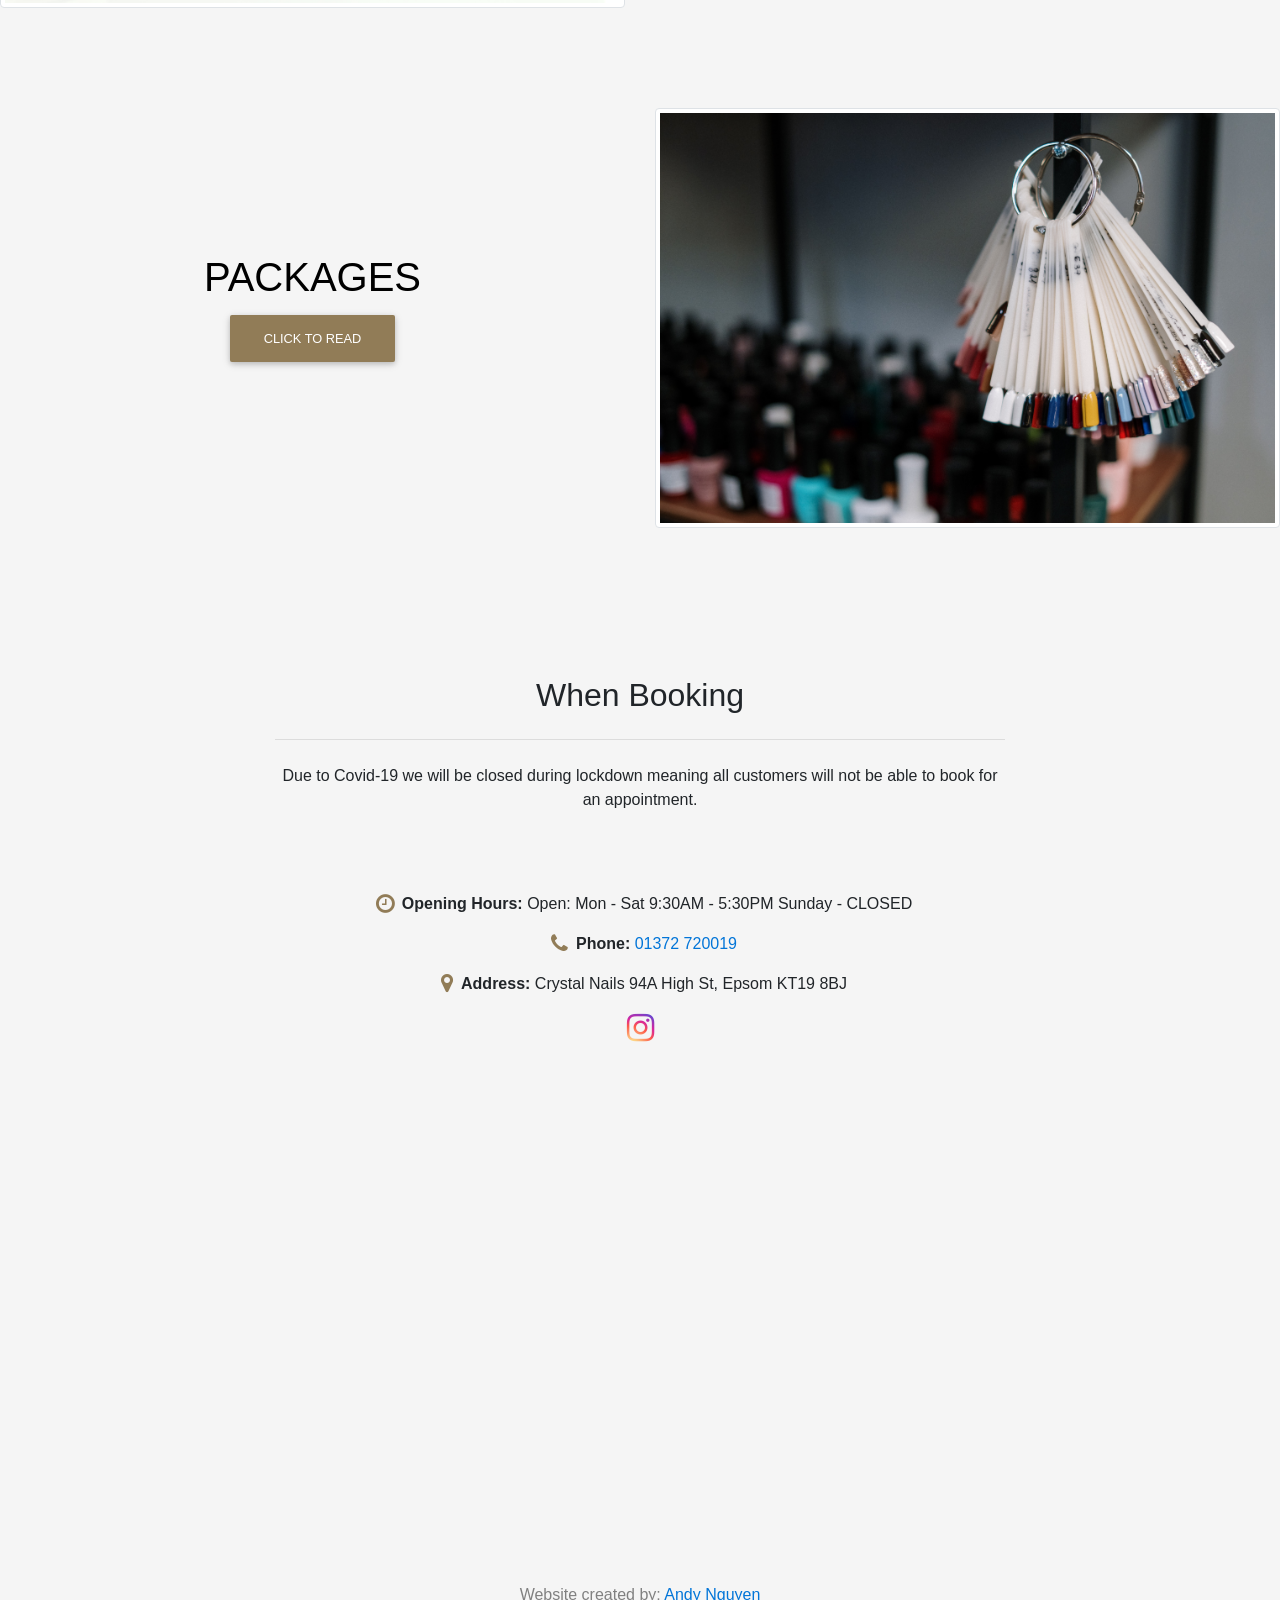
==== commit a9c8c22e: "close booking" ====
--- a/index.html
+++ b/index.html
@@ -277,7 +277,7 @@
  
 
   
-  <section id="booking">
+  <!-- <section id="booking">
     <div class="container">
        <div class="row">
           <div class="col-lg-8 mx-auto text-center mt-5">
@@ -296,6 +296,27 @@
 
         </div>
     </div>
+</section> -->
+
+<section id="booking">
+  <div class="container">
+     <div class="row">
+        <div class="col-lg-8 mx-auto text-center mt-5">
+        <h2 class="section-heading">When Booking</h2>
+        <hr class="my-4"> 
+        <p class="mb-5">Due to Covid-19 we will be closed during lockdown meaning all customers will not be able to book for an appointment.
+        </p>
+        </div>
+     </div>
+  
+
+     <!-- <div class="text-center">
+      <script id="setmore_script" type="text/javascript" src="https://my.setmore.com/webapp/js/src/others/setmore_iframe.js"></script>
+      <a id="Setmore_button_iframe" style="float:none" href="https://my.setmore.com/bookingpage/99a70292-6c2d-420d-bc4f-b94d7f365838"><input id="btn-sub" type="submit" value="Book" />
+      </a>
+
+      </div> -->
+  </div>
 </section>
 
 
